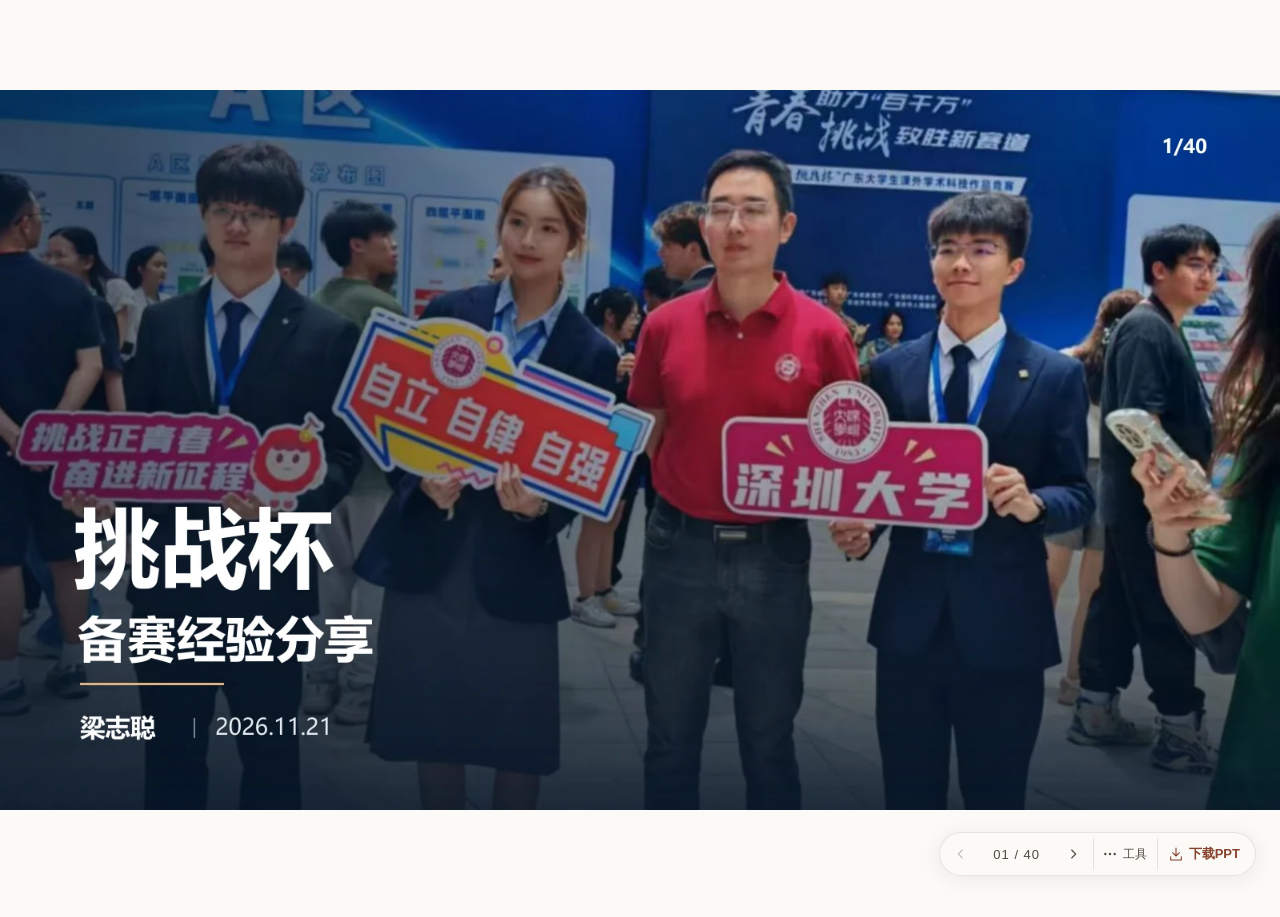
==== preview/index.html @ b88a3859 "发布挑战杯分享 v3，支持在线放映、目录跳转与原稿下载" ====
<!doctype html>
<html lang="zh-CN">
<head>
<meta charset="utf-8"><meta name="viewport" content="width=device-width,initial-scale=1,viewport-fit=cover">
<meta name="description" content="梁志聪的挑战杯备赛经验分享。从荔园挑战到广东省赛，在线放映40页幻灯片，下载PowerPoint演示文稿。">
<meta name="theme-color" content="#fbfaf7"><base href="../"><link rel="canonical" href="https://sharing.challengecup.liangzhicong.com/">
<title>挑战杯备赛经验分享｜梁志聪</title>
<link rel="preload" as="image" href="slides/01.webp"><link rel="stylesheet" href="preview/viewer.css"><script src="preview/viewer.js" defer></script>
</head>
<body>
<a class="skip" href="#slide-stage">跳到演示内容</a>
<div class="app" id="viewer">
  <header class="masthead">
    <div class="brand"><span class="brand-mark"><svg viewBox="0 0 24 24" fill="none" stroke="currentColor" stroke-width="1.6" stroke-linecap="round" stroke-linejoin="round" aria-hidden="true"><path d="M4 3h12a3 3 0 0 1 3 3v15H7a3 3 0 0 1-3-3V3Z"/><path d="M7 3v18M4 17h15M11 8h4M11 12h4"/></svg></span><span>挑战杯备赛经验分享<small>梁志聪 · 深圳大学</small></span></div>
    <nav class="chapters" aria-label="分享章节"><button data-goto="4">时间线</button><button data-goto="5">文件管理</button><button data-goto="15">答辩</button><button data-goto="20">团队</button><button data-goto="24">审核</button><button data-goto="30">复盘</button></nav>
    <div class="header-actions"><a class="work-download" href="challenge-cup-sharing.pptx" download="20261121_挑战杯分享_v3.pptx"><svg viewBox="0 0 24 24" fill="none" stroke="currentColor" stroke-width="1.6" stroke-linecap="round" stroke-linejoin="round" aria-hidden="true"><path d="M12 3v12m-5-5 5 5 5-5M4 16v5h16v-5"/></svg>下载PPT</a><button id="back-to-show" type="button">返回演示</button></div>
  </header>
  <main class="workspace"><div class="stage-area" id="stage-area"><div class="frame" id="frame">
    <button id="slide-stage" class="slide-stage" type="button" aria-label="幻灯片，单击前进"><img id="slide-image" src="slides/01.webp" width="1600" height="900" alt="挑战杯备赛经验分享，梁志聪，2026年11月21日" draggable="false" fetchpriority="high"></button>
    <div id="slide-links"></div>
  </div></div></main>
  <footer class="controls">
    <div class="current-info"><p id="current-title">挑战杯备赛经验分享</p><span>PowerPoint · 40页 · v3</span></div>
    <div class="pager"><button type="button" data-prev aria-label="后退一步"><svg viewBox="0 0 24 24" fill="none" stroke="currentColor" stroke-width="1.6" stroke-linecap="round" stroke-linejoin="round" aria-hidden="true"><path d="m14 6-6 6 6 6"/></svg></button><button type="button" data-overview class="work-count">01 / 40</button><button type="button" data-next aria-label="前进一步"><svg viewBox="0 0 24 24" fill="none" stroke="currentColor" stroke-width="1.6" stroke-linecap="round" stroke-linejoin="round" aria-hidden="true"><path d="m10 6 6 6-6 6"/></svg></button></div>
    <div class="tools"><button type="button" data-overview><svg viewBox="0 0 24 24" fill="none" stroke="currentColor" stroke-width="1.6" stroke-linecap="round" stroke-linejoin="round" aria-hidden="true"><rect x="3" y="3" width="7" height="7" rx="1"/><rect x="14" y="3" width="7" height="7" rx="1"/><rect x="3" y="14" width="7" height="7" rx="1"/><rect x="14" y="14" width="7" height="7" rx="1"/></svg><span>目录</span></button><button type="button" id="fullscreen"><svg viewBox="0 0 24 24" fill="none" stroke="currentColor" stroke-width="1.6" stroke-linecap="round" stroke-linejoin="round" aria-hidden="true"><path d="M8 3H3v5M16 3h5v5M21 16v5h-5M8 21H3v-5"/></svg><span>全屏</span></button></div>
  </footer>
</div>
<nav class="quick-nav" aria-label="演示翻页和下载">
  <button id="previous" type="button" data-prev aria-label="上一页" title="上一页（←）" disabled><svg viewBox="0 0 24 24" fill="none" stroke="currentColor" stroke-width="1.6" stroke-linecap="round" stroke-linejoin="round" aria-hidden="true"><path d="m14 6-6 6 6 6"/></svg></button>
  <button id="quick-count" class="quick-count" type="button" data-overview aria-label="选择页面，打开目录" title="目录（O）"><span id="quick-number">01 / 40</span><span id="quick-step" hidden></span></button>
  <button id="next" type="button" data-next aria-label="下一页" title="下一页（→）"><svg viewBox="0 0 24 24" fill="none" stroke="currentColor" stroke-width="1.6" stroke-linecap="round" stroke-linejoin="round" aria-hidden="true"><path d="m10 6 6 6-6 6"/></svg></button>
  <button id="workspace-button" class="quick-tools" type="button" aria-label="展开工具" title="展开放映工具"><svg viewBox="0 0 24 24" fill="none" stroke="currentColor" stroke-width="1.6" stroke-linecap="round" stroke-linejoin="round" aria-hidden="true"><circle cx="5" cy="12" r="1"/><circle cx="12" cy="12" r="1"/><circle cx="19" cy="12" r="1"/></svg><span>工具</span></button>
  <a class="quick-download" href="challenge-cup-sharing.pptx" download="20261121_挑战杯分享_v3.pptx" aria-label="下载演示文稿" title="下载PowerPoint演示文稿"><svg viewBox="0 0 24 24" fill="none" stroke="currentColor" stroke-width="1.6" stroke-linecap="round" stroke-linejoin="round" aria-hidden="true"><path d="M12 3v12m-5-5 5 5 5-5M4 16v5h16v-5"/></svg><span>下载PPT</span></a>
</nav>
<dialog id="overview" aria-labelledby="overview-title"><div class="modal-panel">
 <div class="panel-head"><h2 id="overview-title">分享目录 <small>40页</small></h2><button type="button" id="close-overview" aria-label="关闭目录">关闭</button></div>
 <input id="overview-search" class="overview-search" type="search" placeholder="找一页内容…" aria-label="搜索页码或标题">
 <div class="overview-list" id="overview-list"></div>
</div></dialog>
<div class="progress" aria-hidden="true"><span id="progress-value"></span></div>
<p class="sr-only" id="position" role="status" aria-live="polite" aria-atomic="true"></p>
<div class="toast" id="error" role="alert" hidden><span id="error-text"></span> <button id="retry" type="button">重试</button></div>
<noscript><div class="no-script">请启用JavaScript以逐页预览，或<a href="challenge-cup-sharing.pptx" download="20261121_挑战杯分享_v3.pptx">下载演示文稿</a>。</div></noscript>
</body></html>
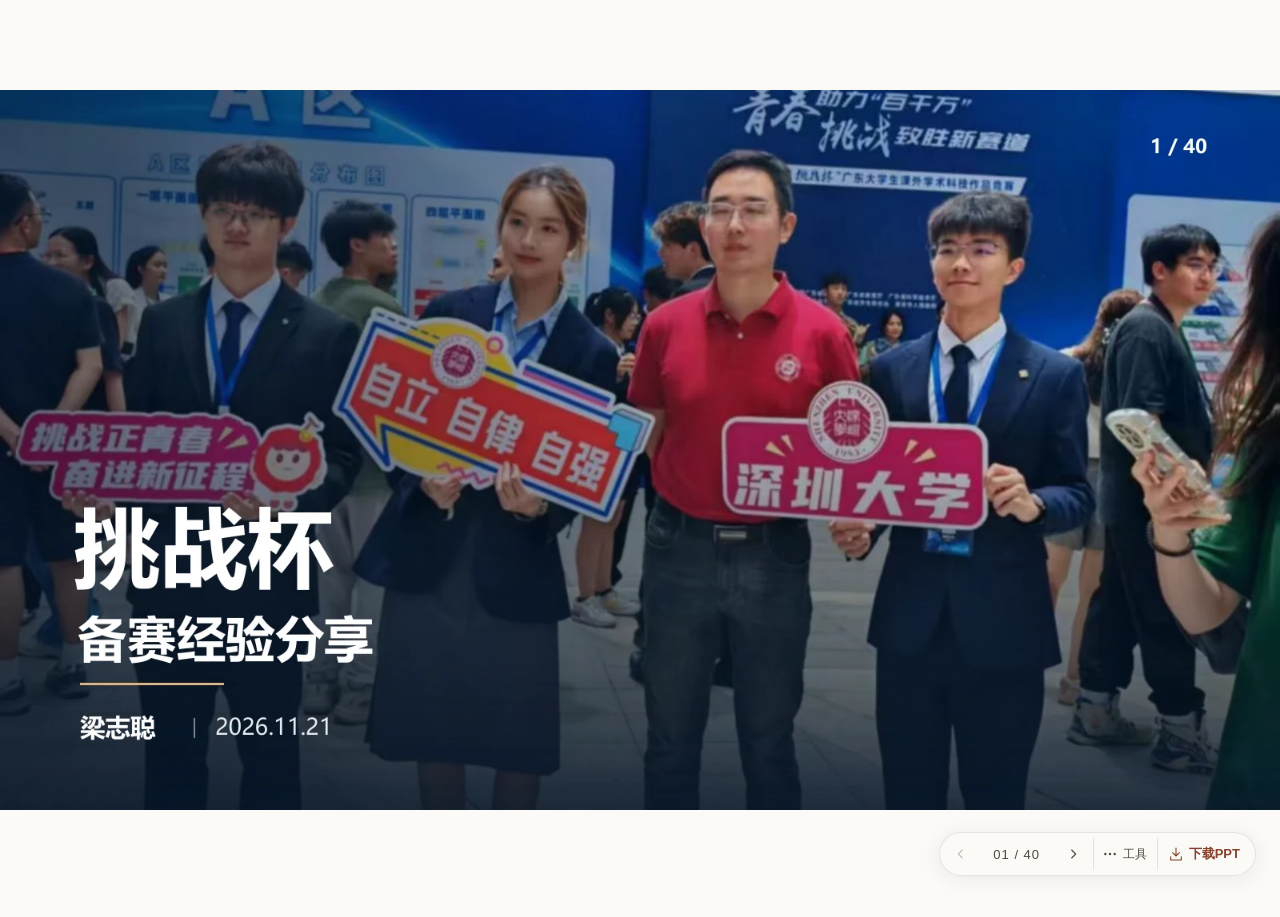
==== commit 9d4b707f: "更新挑战杯分享 v4：现场照片、提交目录与答辩图解" ====
--- a/preview/index.html
+++ b/preview/index.html
@@ -5,7 +5,7 @@
 <meta name="description" content="梁志聪的挑战杯备赛经验分享。从荔园挑战到广东省赛，在线放映40页幻灯片，下载PowerPoint演示文稿。">
 <meta name="theme-color" content="#fbfaf7"><base href="../"><link rel="canonical" href="https://sharing.challengecup.liangzhicong.com/">
 <title>挑战杯备赛经验分享｜梁志聪</title>
-<link rel="preload" as="image" href="slides/01.webp"><link rel="stylesheet" href="preview/viewer.css"><script src="preview/viewer.js" defer></script>
+<link rel="preload" as="image" href="slides/01.webp?v=4"><link rel="stylesheet" href="preview/viewer.css?v=4"><script src="preview/viewer.js?v=4" defer></script>
 </head>
 <body>
 <a class="skip" href="#slide-stage">跳到演示内容</a>
@@ -13,14 +13,14 @@
   <header class="masthead">
     <div class="brand"><span class="brand-mark"><svg viewBox="0 0 24 24" fill="none" stroke="currentColor" stroke-width="1.6" stroke-linecap="round" stroke-linejoin="round" aria-hidden="true"><path d="M4 3h12a3 3 0 0 1 3 3v15H7a3 3 0 0 1-3-3V3Z"/><path d="M7 3v18M4 17h15M11 8h4M11 12h4"/></svg></span><span>挑战杯备赛经验分享<small>梁志聪 · 深圳大学</small></span></div>
     <nav class="chapters" aria-label="分享章节"><button data-goto="4">时间线</button><button data-goto="5">文件管理</button><button data-goto="15">答辩</button><button data-goto="20">团队</button><button data-goto="24">审核</button><button data-goto="30">复盘</button></nav>
-    <div class="header-actions"><a class="work-download" href="challenge-cup-sharing.pptx" download="20261121_挑战杯分享_v3.pptx"><svg viewBox="0 0 24 24" fill="none" stroke="currentColor" stroke-width="1.6" stroke-linecap="round" stroke-linejoin="round" aria-hidden="true"><path d="M12 3v12m-5-5 5 5 5-5M4 16v5h16v-5"/></svg>下载PPT</a><button id="back-to-show" type="button">返回演示</button></div>
+    <div class="header-actions"><a class="work-download" href="challenge-cup-sharing.pptx?v=4" download="20261121_挑战杯分享_v4.pptx"><svg viewBox="0 0 24 24" fill="none" stroke="currentColor" stroke-width="1.6" stroke-linecap="round" stroke-linejoin="round" aria-hidden="true"><path d="M12 3v12m-5-5 5 5 5-5M4 16v5h16v-5"/></svg>下载PPT</a><button id="back-to-show" type="button">返回演示</button></div>
   </header>
   <main class="workspace"><div class="stage-area" id="stage-area"><div class="frame" id="frame">
-    <button id="slide-stage" class="slide-stage" type="button" aria-label="幻灯片，单击前进"><img id="slide-image" src="slides/01.webp" width="1600" height="900" alt="挑战杯备赛经验分享，梁志聪，2026年11月21日" draggable="false" fetchpriority="high"></button>
+    <button id="slide-stage" class="slide-stage" type="button" aria-label="幻灯片，单击前进"><img id="slide-image" src="slides/01.webp?v=4" width="1600" height="900" alt="挑战杯备赛经验分享，梁志聪，2026年11月21日" draggable="false" fetchpriority="high"></button>
     <div id="slide-links"></div>
   </div></div></main>
   <footer class="controls">
-    <div class="current-info"><p id="current-title">挑战杯备赛经验分享</p><span>PowerPoint · 40页 · v3</span></div>
+    <div class="current-info"><p id="current-title">挑战杯备赛经验分享</p><span>PowerPoint · 40页 · v4</span></div>
     <div class="pager"><button type="button" data-prev aria-label="后退一步"><svg viewBox="0 0 24 24" fill="none" stroke="currentColor" stroke-width="1.6" stroke-linecap="round" stroke-linejoin="round" aria-hidden="true"><path d="m14 6-6 6 6 6"/></svg></button><button type="button" data-overview class="work-count">01 / 40</button><button type="button" data-next aria-label="前进一步"><svg viewBox="0 0 24 24" fill="none" stroke="currentColor" stroke-width="1.6" stroke-linecap="round" stroke-linejoin="round" aria-hidden="true"><path d="m10 6 6 6-6 6"/></svg></button></div>
     <div class="tools"><button type="button" data-overview><svg viewBox="0 0 24 24" fill="none" stroke="currentColor" stroke-width="1.6" stroke-linecap="round" stroke-linejoin="round" aria-hidden="true"><rect x="3" y="3" width="7" height="7" rx="1"/><rect x="14" y="3" width="7" height="7" rx="1"/><rect x="3" y="14" width="7" height="7" rx="1"/><rect x="14" y="14" width="7" height="7" rx="1"/></svg><span>目录</span></button><button type="button" id="fullscreen"><svg viewBox="0 0 24 24" fill="none" stroke="currentColor" stroke-width="1.6" stroke-linecap="round" stroke-linejoin="round" aria-hidden="true"><path d="M8 3H3v5M16 3h5v5M21 16v5h-5M8 21H3v-5"/></svg><span>全屏</span></button></div>
   </footer>
@@ -30,7 +30,7 @@
   <button id="quick-count" class="quick-count" type="button" data-overview aria-label="选择页面，打开目录" title="目录（O）"><span id="quick-number">01 / 40</span><span id="quick-step" hidden></span></button>
   <button id="next" type="button" data-next aria-label="下一页" title="下一页（→）"><svg viewBox="0 0 24 24" fill="none" stroke="currentColor" stroke-width="1.6" stroke-linecap="round" stroke-linejoin="round" aria-hidden="true"><path d="m10 6 6 6-6 6"/></svg></button>
   <button id="workspace-button" class="quick-tools" type="button" aria-label="展开工具" title="展开放映工具"><svg viewBox="0 0 24 24" fill="none" stroke="currentColor" stroke-width="1.6" stroke-linecap="round" stroke-linejoin="round" aria-hidden="true"><circle cx="5" cy="12" r="1"/><circle cx="12" cy="12" r="1"/><circle cx="19" cy="12" r="1"/></svg><span>工具</span></button>
-  <a class="quick-download" href="challenge-cup-sharing.pptx" download="20261121_挑战杯分享_v3.pptx" aria-label="下载演示文稿" title="下载PowerPoint演示文稿"><svg viewBox="0 0 24 24" fill="none" stroke="currentColor" stroke-width="1.6" stroke-linecap="round" stroke-linejoin="round" aria-hidden="true"><path d="M12 3v12m-5-5 5 5 5-5M4 16v5h16v-5"/></svg><span>下载PPT</span></a>
+  <a class="quick-download" href="challenge-cup-sharing.pptx?v=4" download="20261121_挑战杯分享_v4.pptx" aria-label="下载演示文稿" title="下载PowerPoint演示文稿"><svg viewBox="0 0 24 24" fill="none" stroke="currentColor" stroke-width="1.6" stroke-linecap="round" stroke-linejoin="round" aria-hidden="true"><path d="M12 3v12m-5-5 5 5 5-5M4 16v5h16v-5"/></svg><span>下载PPT</span></a>
 </nav>
 <dialog id="overview" aria-labelledby="overview-title"><div class="modal-panel">
  <div class="panel-head"><h2 id="overview-title">分享目录 <small>40页</small></h2><button type="button" id="close-overview" aria-label="关闭目录">关闭</button></div>
@@ -40,5 +40,5 @@
 <div class="progress" aria-hidden="true"><span id="progress-value"></span></div>
 <p class="sr-only" id="position" role="status" aria-live="polite" aria-atomic="true"></p>
 <div class="toast" id="error" role="alert" hidden><span id="error-text"></span> <button id="retry" type="button">重试</button></div>
-<noscript><div class="no-script">请启用JavaScript以逐页预览，或<a href="challenge-cup-sharing.pptx" download="20261121_挑战杯分享_v3.pptx">下载演示文稿</a>。</div></noscript>
+<noscript><div class="no-script">请启用JavaScript以逐页预览，或<a href="challenge-cup-sharing.pptx?v=4" download="20261121_挑战杯分享_v4.pptx">下载演示文稿</a>。</div></noscript>
 </body></html>
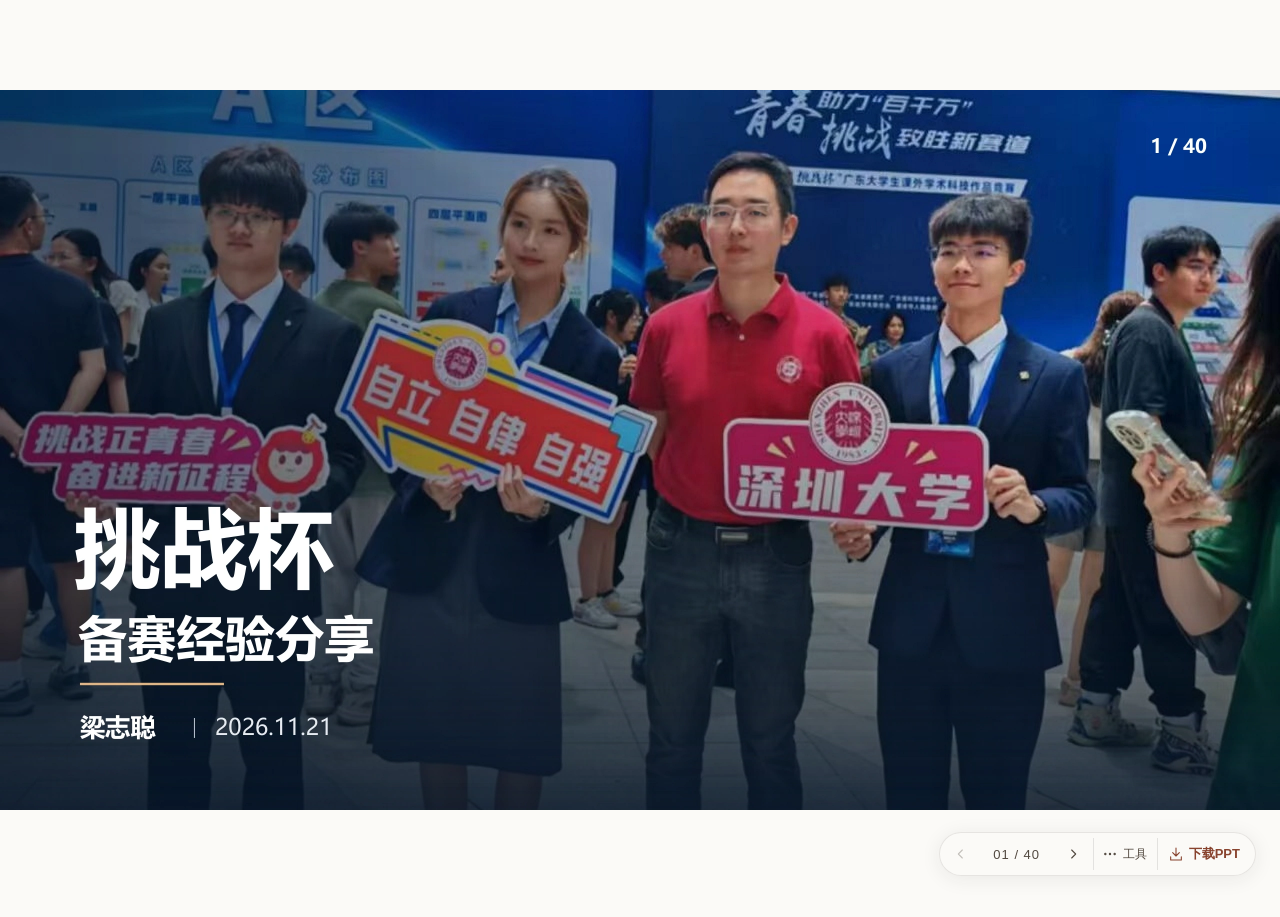
==== commit f55b93c2: "更新挑战杯分享 v5，修复高清封面、调整人物介绍并精简提交目录" ====
--- a/preview/index.html
+++ b/preview/index.html
@@ -5,7 +5,7 @@
 <meta name="description" content="梁志聪的挑战杯备赛经验分享。从荔园挑战到广东省赛，在线放映40页幻灯片，下载PowerPoint演示文稿。">
 <meta name="theme-color" content="#fbfaf7"><base href="../"><link rel="canonical" href="https://sharing.challengecup.liangzhicong.com/">
 <title>挑战杯备赛经验分享｜梁志聪</title>
-<link rel="preload" as="image" href="slides/01.webp?v=4"><link rel="stylesheet" href="preview/viewer.css?v=4"><script src="preview/viewer.js?v=4" defer></script>
+<link rel="preload" as="image" href="slides/01.webp?v=5"><link rel="stylesheet" href="preview/viewer.css?v=5"><script src="preview/viewer.js?v=5" defer></script>
 </head>
 <body>
 <a class="skip" href="#slide-stage">跳到演示内容</a>
@@ -13,14 +13,14 @@
   <header class="masthead">
     <div class="brand"><span class="brand-mark"><svg viewBox="0 0 24 24" fill="none" stroke="currentColor" stroke-width="1.6" stroke-linecap="round" stroke-linejoin="round" aria-hidden="true"><path d="M4 3h12a3 3 0 0 1 3 3v15H7a3 3 0 0 1-3-3V3Z"/><path d="M7 3v18M4 17h15M11 8h4M11 12h4"/></svg></span><span>挑战杯备赛经验分享<small>梁志聪 · 深圳大学</small></span></div>
     <nav class="chapters" aria-label="分享章节"><button data-goto="4">时间线</button><button data-goto="5">文件管理</button><button data-goto="15">答辩</button><button data-goto="20">团队</button><button data-goto="24">审核</button><button data-goto="30">复盘</button></nav>
-    <div class="header-actions"><a class="work-download" href="challenge-cup-sharing.pptx?v=4" download="20261121_挑战杯分享_v4.pptx"><svg viewBox="0 0 24 24" fill="none" stroke="currentColor" stroke-width="1.6" stroke-linecap="round" stroke-linejoin="round" aria-hidden="true"><path d="M12 3v12m-5-5 5 5 5-5M4 16v5h16v-5"/></svg>下载PPT</a><button id="back-to-show" type="button">返回演示</button></div>
+    <div class="header-actions"><a class="work-download" href="challenge-cup-sharing.pptx?v=5" download="20261121_挑战杯分享_v5.pptx"><svg viewBox="0 0 24 24" fill="none" stroke="currentColor" stroke-width="1.6" stroke-linecap="round" stroke-linejoin="round" aria-hidden="true"><path d="M12 3v12m-5-5 5 5 5-5M4 16v5h16v-5"/></svg>下载PPT</a><button id="back-to-show" type="button">返回演示</button></div>
   </header>
   <main class="workspace"><div class="stage-area" id="stage-area"><div class="frame" id="frame">
-    <button id="slide-stage" class="slide-stage" type="button" aria-label="幻灯片，单击前进"><img id="slide-image" src="slides/01.webp?v=4" width="1600" height="900" alt="挑战杯备赛经验分享，梁志聪，2026年11月21日" draggable="false" fetchpriority="high"></button>
+    <button id="slide-stage" class="slide-stage" type="button" aria-label="幻灯片，单击前进"><img id="slide-image" src="slides/01.webp?v=5" width="1600" height="900" alt="挑战杯备赛经验分享，梁志聪，2026年11月21日" draggable="false" fetchpriority="high"></button>
     <div id="slide-links"></div>
   </div></div></main>
   <footer class="controls">
-    <div class="current-info"><p id="current-title">挑战杯备赛经验分享</p><span>PowerPoint · 40页 · v4</span></div>
+    <div class="current-info"><p id="current-title">挑战杯备赛经验分享</p><span>PowerPoint · 40页 · v5</span></div>
     <div class="pager"><button type="button" data-prev aria-label="后退一步"><svg viewBox="0 0 24 24" fill="none" stroke="currentColor" stroke-width="1.6" stroke-linecap="round" stroke-linejoin="round" aria-hidden="true"><path d="m14 6-6 6 6 6"/></svg></button><button type="button" data-overview class="work-count">01 / 40</button><button type="button" data-next aria-label="前进一步"><svg viewBox="0 0 24 24" fill="none" stroke="currentColor" stroke-width="1.6" stroke-linecap="round" stroke-linejoin="round" aria-hidden="true"><path d="m10 6 6 6-6 6"/></svg></button></div>
     <div class="tools"><button type="button" data-overview><svg viewBox="0 0 24 24" fill="none" stroke="currentColor" stroke-width="1.6" stroke-linecap="round" stroke-linejoin="round" aria-hidden="true"><rect x="3" y="3" width="7" height="7" rx="1"/><rect x="14" y="3" width="7" height="7" rx="1"/><rect x="3" y="14" width="7" height="7" rx="1"/><rect x="14" y="14" width="7" height="7" rx="1"/></svg><span>目录</span></button><button type="button" id="fullscreen"><svg viewBox="0 0 24 24" fill="none" stroke="currentColor" stroke-width="1.6" stroke-linecap="round" stroke-linejoin="round" aria-hidden="true"><path d="M8 3H3v5M16 3h5v5M21 16v5h-5M8 21H3v-5"/></svg><span>全屏</span></button></div>
   </footer>
@@ -30,7 +30,7 @@
   <button id="quick-count" class="quick-count" type="button" data-overview aria-label="选择页面，打开目录" title="目录（O）"><span id="quick-number">01 / 40</span><span id="quick-step" hidden></span></button>
   <button id="next" type="button" data-next aria-label="下一页" title="下一页（→）"><svg viewBox="0 0 24 24" fill="none" stroke="currentColor" stroke-width="1.6" stroke-linecap="round" stroke-linejoin="round" aria-hidden="true"><path d="m10 6 6 6-6 6"/></svg></button>
   <button id="workspace-button" class="quick-tools" type="button" aria-label="展开工具" title="展开放映工具"><svg viewBox="0 0 24 24" fill="none" stroke="currentColor" stroke-width="1.6" stroke-linecap="round" stroke-linejoin="round" aria-hidden="true"><circle cx="5" cy="12" r="1"/><circle cx="12" cy="12" r="1"/><circle cx="19" cy="12" r="1"/></svg><span>工具</span></button>
-  <a class="quick-download" href="challenge-cup-sharing.pptx?v=4" download="20261121_挑战杯分享_v4.pptx" aria-label="下载演示文稿" title="下载PowerPoint演示文稿"><svg viewBox="0 0 24 24" fill="none" stroke="currentColor" stroke-width="1.6" stroke-linecap="round" stroke-linejoin="round" aria-hidden="true"><path d="M12 3v12m-5-5 5 5 5-5M4 16v5h16v-5"/></svg><span>下载PPT</span></a>
+  <a class="quick-download" href="challenge-cup-sharing.pptx?v=5" download="20261121_挑战杯分享_v5.pptx" aria-label="下载演示文稿" title="下载PowerPoint演示文稿"><svg viewBox="0 0 24 24" fill="none" stroke="currentColor" stroke-width="1.6" stroke-linecap="round" stroke-linejoin="round" aria-hidden="true"><path d="M12 3v12m-5-5 5 5 5-5M4 16v5h16v-5"/></svg><span>下载PPT</span></a>
 </nav>
 <dialog id="overview" aria-labelledby="overview-title"><div class="modal-panel">
  <div class="panel-head"><h2 id="overview-title">分享目录 <small>40页</small></h2><button type="button" id="close-overview" aria-label="关闭目录">关闭</button></div>
@@ -40,5 +40,5 @@
 <div class="progress" aria-hidden="true"><span id="progress-value"></span></div>
 <p class="sr-only" id="position" role="status" aria-live="polite" aria-atomic="true"></p>
 <div class="toast" id="error" role="alert" hidden><span id="error-text"></span> <button id="retry" type="button">重试</button></div>
-<noscript><div class="no-script">请启用JavaScript以逐页预览，或<a href="challenge-cup-sharing.pptx?v=4" download="20261121_挑战杯分享_v4.pptx">下载演示文稿</a>。</div></noscript>
+<noscript><div class="no-script">请启用JavaScript以逐页预览，或<a href="challenge-cup-sharing.pptx?v=5" download="20261121_挑战杯分享_v5.pptx">下载演示文稿</a>。</div></noscript>
 </body></html>
